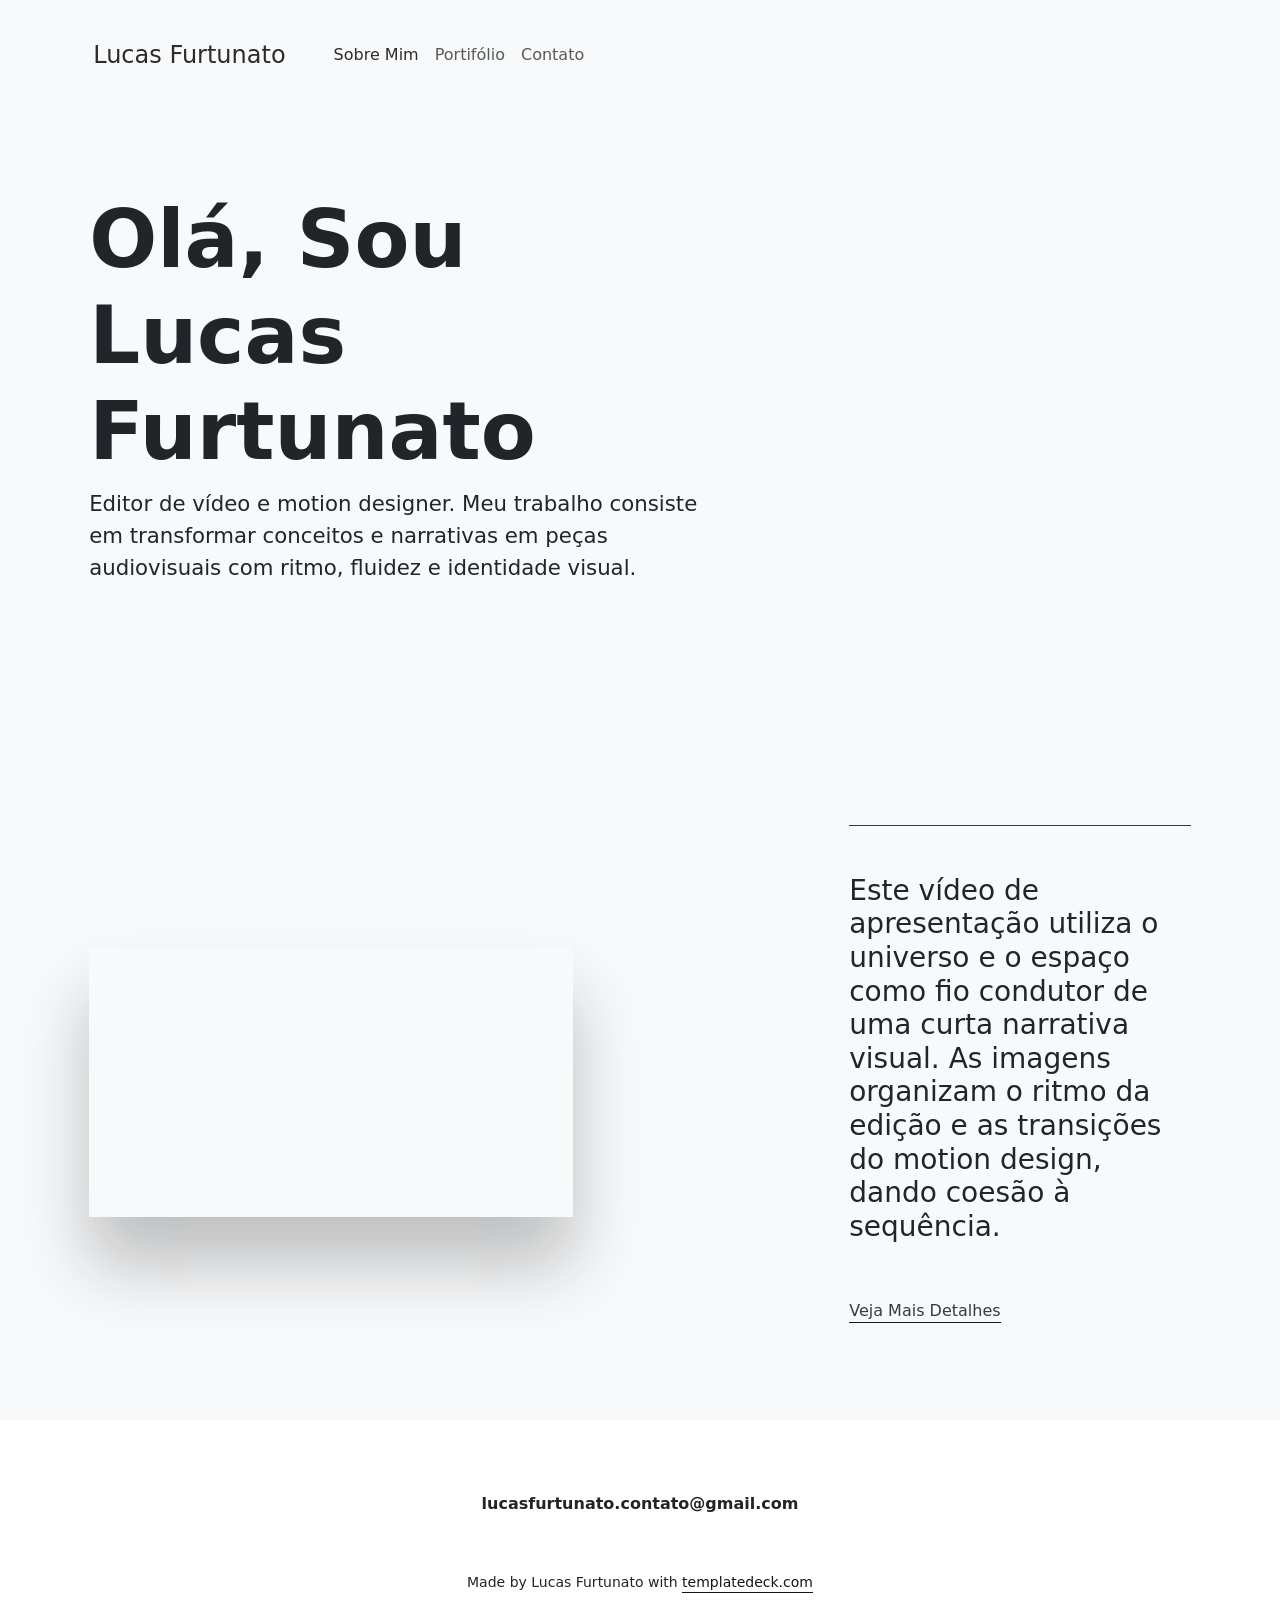
==== index.html @ fbae0d05 "First Commit" ====
<!doctype html>
<html class="h-100" lang="en">

  <head>
    <meta charset="utf-8">
    <meta name="viewport" content="width=device-width,initial-scale=1,shrink-to-fit=no">
    <meta name="description" content="A growing collection of ready to use components for the CSS framework Bootstrap 5">
    <link rel="apple-touch-icon" sizes="180x180" href="img/apple-touch-icon.png">
    <link rel="icon" type="image/png" sizes="32x32" href="img/favicon-32x32.png">
    <link rel="icon" type="image/png" sizes="16x16" href="img/favicon-16x16.png">
    <link rel="icon" type="image/png" sizes="96x96" href=".t/img/favicon.png">
    <meta name="author" content="Holger Koenemann">
    <meta name="generator" content="Eleventy v2.0.0">
    <meta name="HandheldFriendly" content="true">
    <title>Lucas Furtunato Portifolio</title>
    <link rel="stylesheet" href="css/theme.min.css">

    <style>
      /* inter-300 - latin */
      @font-face {
        font-family: 'Inter';
        font-style: normal;
        font-weight: 300;
        font-display: swap;
        src: local(''),
            url('./fonts/inter-v12-latin-300.woff2') format('woff2'), /* Chrome 26+, Opera 23+, Firefox 39+ */
            url('./fonts/inter-v12-latin-300.woff') format('woff'); /* Chrome 6+, Firefox 3.6+, IE 9+, Safari 5.1+ */
      }

      @font-face {
        font-family: 'Inter';
        font-style: normal;
        font-weight: 500;
        font-display: swap;
        src: local(''),
            url('./fonts/inter-v12-latin-500.woff2') format('woff2'), /* Chrome 26+, Opera 23+, Firefox 39+ */
            url('./fonts/inter-v12-latin-500.woff') format('woff'); /* Chrome 6+, Firefox 3.6+, IE 9+, Safari 5.1+ */
      }
      @font-face {
        font-family: 'Inter';
        font-style: normal;
        font-weight: 700;
        font-display: swap;
        src: local(''),
            url('./fonts/inter-v12-latin-700.woff2') format('woff2'), /* Chrome 26+, Opera 23+, Firefox 39+ */
            url('./fonts/inter-v12-latin-700.woff') format('woff'); /* Chrome 6+, Firefox 3.6+, IE 9+, Safari 5.1+ */
      }
    </style>

  </head>

  <body data-bs-spy="scroll" data-bs-target="#navScroll">

    <nav id="navScroll" class="navbar navbar-expand-lg navbar-light fixed-top" tabindex="0">
        <div class="container">
            <a class="navbar-brand pe-4 fs-4" href="/">
                <span class="ms-1 fw-bolder">Lucas Furtunato</span>
            </a>

            <div class="collapse navbar-collapse" id="navbarSupportedContent">
                <ul class="navbar-nav me-auto mb-2 mb-lg-0">
                    <li class="nav-item">
                        <a class="nav-link" href="#sobremim" aria-label="Brings you to the frontpage">Sobre Mim</a>
                    </li>
                    <li class="nav-item">
                        <a class="nav-link" href="#portifolio">Portifólio</a>
                    </li>
                    <li class="nav-item">
                        <a class="nav-link" href="#contato">Contato</a>
                    </li>
                </ul>
            </div>
        </div>
    </nav>

    <main>

      <!-- Sobre Mim -->
      <div class="w-100 overflow-hidden bg-gray-100" id="top">
        <div class="container position-relative">
            <div class="row">
              <div class="col-lg-7 py-vh-6 position-relative" data-aos="fade-right" id="sobremim">
                <h1 class="display-1 fw-bold mt-5">Olá, Sou Lucas Furtunato</h1>
                <p class="lead">Editor de vídeo e motion designer. Meu trabalho consiste em transformar conceitos e narrativas em peças audiovisuais com ritmo, fluidez e identidade visual.</p>
              </div>
            </div>
        </div>
      </div>

      <!-- Portifolio -->
      <div class="py-vh-4 bg-gray-100 w-100 overflow-hidden" id="portifolio">
        <div class="container">
            
          <div class="row d-flex justify-content-between align-items-center">
            <div class="col-lg-6">
              <div class="row gx-5 d-flex">
                <div class="col-md-11">
                    <div class="shadow ratio rounded overflow-hidden align-self-end" data-aos="fade-right" style="--bs-aspect-ratio: 56%;">
                        <video class="shadow rounded w-100" data-aos="fade-right" autoplay muted loop playsinline>
                            <source src="videos/intro_video.mp4" type="video/mp4">
                        </video>
                    </div>
                </div>
              </div>
            </div>
            <div class="col-lg-4">
              <h3 class="py-5 border-top border-dark" data-aos="fade-left">Este vídeo de apresentação utiliza o universo e o espaço como fio condutor de uma curta narrativa visual. As imagens organizam o ritmo da edição e as transições do motion design, dando coesão à sequência.</h3>
              <p><a href="intro_video.html" class="link-fancy link-dark" data-aos="fade-left" data-aos-delay="100">Veja Mais Detalhes</a></p>
            </div>
          </div>
        </div>
      </div>

      <!-- Contato -->
      <div class="mt-5 py-4" id="contato">
          <p class="text-center"><span class="fw-bold">lucasfurtunato.contato@gmail.com</span></p>
      </div>
    </main>

    <div class="container text-center py-3 small">
      Made by Lucas Furtunato with <a href="https://templatedeck.com" class="link-fancy" target="_blank">templatedeck.com</a>
    </div>

    <script src="js/bootstrap/bootstrap.bundle.js"></script>

    <script src="js/aos.js"></script>

    <script>
      AOS.init({
        duration: 800, // values from 0 to 3000, with step 50ms
      });
    </script>

    <script>
      let scrollpos = window.scrollY
      const header = document.querySelector(".navbar")
      const header_height = header.offsetHeight

      const add_class_on_scroll = () => header.classList.add("scrolled", "shadow-sm")
      const remove_class_on_scroll = () => header.classList.remove("scrolled", "shadow-sm")

      window.addEventListener('scroll', function() {
        scrollpos = window.scrollY;

        if (scrollpos >= header_height) { add_class_on_scroll() }
        else { remove_class_on_scroll() }

        console.log(scrollpos)
      })
    </script>

  </body>
</html>
---- css/theme.min.css ----
/*!
   * Bootstrap  v5.2.2 (https://getbootstrap.com/)
   * Copyright 2011-2022 The Bootstrap Authors
   * Copyright 2011-2022 Twitter, Inc.
   * Licensed under MIT (https://github.com/twbs/bootstrap/blob/main/LICENSE)
   */:root{--bs-blue:#1717e5;--bs-indigo:#6610f2;--bs-purple:#6f42c1;--bs-pink:#d63384;--bs-red:#dc3545;--bs-orange:#fd7e14;--bs-yellow:#ffc107;--bs-green:#198754;--bs-teal:#20c997;--bs-cyan:#0dcaf0;--bs-white:#fff;--bs-gray:#6c757d;--bs-gray-dark:#343a40;--bs-gray-100:#f8f9fa;--bs-gray-200:#e9ecef;--bs-gray-300:#dee2e6;--bs-gray-400:#ced4da;--bs-gray-500:#adb5bd;--bs-gray-600:#6c757d;--bs-gray-700:#495057;--bs-gray-800:#343a40;--bs-gray-900:#212529;--bs-primary:#151515;--bs-secondary:#6c757d;--bs-success:#198754;--bs-info:#0dcaf0;--bs-warning:#fd7e14;--bs-danger:#dc3545;--bs-light:#f8f9fa;--bs-dark:#343a40;--bs-primary-rgb:21,21,21;--bs-secondary-rgb:108,117,125;--bs-success-rgb:25,135,84;--bs-info-rgb:13,202,240;--bs-warning-rgb:253,126,20;--bs-danger-rgb:220,53,69;--bs-light-rgb:248,249,250;--bs-dark-rgb:52,58,64;--bs-white-rgb:255,255,255;--bs-black-rgb:21,21,21;--bs-body-color-rgb:33,37,41;--bs-body-bg-rgb:255,255,255;--bs-font-sans-serif:"Inter",system-ui,-apple-system,"Segoe UI",Roboto,"Helvetica Neue",Arial,"Noto Sans",sans-serif,"Apple Color Emoji","Segoe UI Emoji","Segoe UI Symbol","Noto Color Emoji";--bs-font-monospace:SFMono-Regular,Menlo,Monaco,Consolas,"Liberation Mono","Courier New",monospace;--bs-gradient:linear-gradient(180deg, rgba(255, 255, 255, 0.15), rgba(255, 255, 255, 0));--bs-body-font-family:var(--bs-font-sans-serif);--bs-body-font-size:1rem;--bs-body-font-weight:300;--bs-body-line-height:1.5;--bs-body-color:#212529;--bs-body-bg:#fff;--bs-border-width:1px;--bs-border-style:solid;--bs-border-color:#dee2e6;--bs-border-color-translucent:rgba(21, 21, 21, 0.175);--bs-border-radius:0px;--bs-border-radius-sm:0.25rem;--bs-border-radius-lg:0.5rem;--bs-border-radius-xl:1rem;--bs-border-radius-2xl:2rem;--bs-border-radius-pill:50rem;--bs-link-color:#151515;--bs-link-hover-color:#111111;--bs-code-color:#d63384;--bs-highlight-bg:#fff3cd}*,::after,::before{box-sizing:border-box}@media (prefers-reduced-motion:no-preference){:root{scroll-behavior:smooth}}body{margin:0;font-family:var(--bs-body-font-family);font-size:var(--bs-body-font-size);font-weight:var(--bs-body-font-weight);line-height:var(--bs-body-line-height);color:var(--bs-body-color);text-align:var(--bs-body-text-align);background-color:var(--bs-body-bg);-webkit-text-size-adjust:100%;-webkit-tap-highlight-color:rgba(21,21,21,0)}hr{margin:1rem 0;color:inherit;border:0;border-top:1px solid;opacity:.25}.h1,.h2,.h3,.h4,.h5,.h6,h1,h2,h3,h4,h5,h6{margin-top:0;margin-bottom:.5rem;font-weight:500;line-height:1.2}.h1,h1{font-size:calc(1.375rem + 1.5vw)}@media (min-width:1200px){.h1,h1{font-size:2.5rem}}.h2,h2{font-size:calc(1.325rem + .9vw)}@media (min-width:1200px){.h2,h2{font-size:2rem}}.h3,h3{font-size:calc(1.3rem + .6vw)}@media (min-width:1200px){.h3,h3{font-size:1.75rem}}.h4,h4{font-size:calc(1.275rem + .3vw)}@media (min-width:1200px){.h4,h4{font-size:1.5rem}}.h5,h5{font-size:1.25rem}.h6,h6{font-size:1rem}p{margin-top:0;margin-bottom:1rem}abbr[title]{text-decoration:underline dotted;cursor:help;text-decoration-skip-ink:none}address{margin-bottom:1rem;font-style:normal;line-height:inherit}ul{padding-left:2rem}ul{margin-top:0;margin-bottom:1rem}ul ul{margin-bottom:0}blockquote{margin:0 0 1rem}b,strong{font-weight:bolder}.small,small{font-size:.875em}.mark,mark{padding:.1875em;background-color:var(--bs-highlight-bg)}a{color:var(--bs-link-color);text-decoration:underline}a:hover{color:var(--bs-link-hover-color)}a:not([href]):not([class]),a:not([href]):not([class]):hover{color:inherit;text-decoration:none}code{font-family:var(--bs-font-monospace);font-size:1em}code{font-size:.875em;color:var(--bs-code-color);word-wrap:break-word}a>code{color:inherit}figure{margin:0 0 1rem}img,svg{vertical-align:middle}label{display:inline-block}button{border-radius:0}button:focus:not(:focus-visible){outline:0}button,input{margin:0;font-family:inherit;font-size:inherit;line-height:inherit}button{text-transform:none}[type=button],[type=submit],button{-webkit-appearance:button}[type=button]:not(:disabled),[type=submit]:not(:disabled),button:not(:disabled){cursor:pointer}::-moz-focus-inner{padding:0;border-style:none}::-webkit-datetime-edit-day-field,::-webkit-datetime-edit-fields-wrapper,::-webkit-datetime-edit-hour-field,::-webkit-datetime-edit-minute,::-webkit-datetime-edit-month-field,::-webkit-datetime-edit-text,::-webkit-datetime-edit-year-field{padding:0}::-webkit-inner-spin-button{height:auto}::-webkit-search-decoration{-webkit-appearance:none}::-webkit-color-swatch-wrapper{padding:0}::file-selector-button{font:inherit;-webkit-appearance:button}[hidden]{display:none!important}.lead{font-size:calc(1.258rem + .096vw);font-weight:300}@media (min-width:1200px){.lead{font-size:1.33rem}}.display-1{font-size:calc(1.625rem + 4.5vw);font-weight:300;line-height:1.2}@media (min-width:1200px){.display-1{font-size:5rem}}.display-2{font-size:calc(1.575rem + 3.9vw);font-weight:300;line-height:1.2}@media (min-width:1200px){.display-2{font-size:4.5rem}}.display-3{font-size:calc(1.525rem + 3.3vw);font-weight:300;line-height:1.2}@media (min-width:1200px){.display-3{font-size:4rem}}.display-4{font-size:calc(1.475rem + 2.7vw);font-weight:300;line-height:1.2}@media (min-width:1200px){.display-4{font-size:3.5rem}}.display-5{font-size:calc(1.425rem + 2.1vw);font-weight:300;line-height:1.2}@media (min-width:1200px){.display-5{font-size:3rem}}.display-6{font-size:calc(1.375rem + 1.5vw);font-weight:300;line-height:1.2}@media (min-width:1200px){.display-6{font-size:2.5rem}}.list-unstyled{padding-left:0;list-style:none}.blockquote{margin-bottom:1rem;font-size:1.25rem}.blockquote>:last-child{margin-bottom:0}.blockquote-footer{margin-top:-1rem;margin-bottom:1rem;font-size:.875em;color:#6c757d}.blockquote-footer::before{content:"\2014\00A0"}.img-fluid{max-width:100%;height:auto}.figure{display:inline-block}.container,.container-fluid{--bs-gutter-x:3vw;--bs-gutter-y:0;width:100%;padding-right:calc(var(--bs-gutter-x) * .5);padding-left:calc(var(--bs-gutter-x) * .5);margin-right:auto;margin-left:auto}@media (min-width:576px){.container{max-width:540px}}@media (min-width:768px){.container{max-width:720px}}@media (min-width:992px){.container{max-width:960px}}@media (min-width:1200px){.container{max-width:1140px}}@media (min-width:1680px){.container{max-width:1600px}}.row{--bs-gutter-x:3vw;--bs-gutter-y:0;display:flex;flex-wrap:wrap;margin-top:calc(-1 * var(--bs-gutter-y));margin-right:calc(-.5 * var(--bs-gutter-x));margin-left:calc(-.5 * var(--bs-gutter-x))}.row>*{flex-shrink:0;width:100%;max-width:100%;padding-right:calc(var(--bs-gutter-x) * .5);padding-left:calc(var(--bs-gutter-x) * .5);margin-top:var(--bs-gutter-y)}.col{flex:1 0 0%}.row-cols-1>*{flex:0 0 auto;width:100%}.col-auto{flex:0 0 auto;width:auto}.col-4{flex:0 0 auto;width:33.33333%}.col-5{flex:0 0 auto;width:41.66667%}.col-6{flex:0 0 auto;width:50%}.col-7{flex:0 0 auto;width:58.33333%}.col-10{flex:0 0 auto;width:83.33333%}.col-12{flex:0 0 auto;width:100%}.g-0,.gx-0{--bs-gutter-x:0}.g-0{--bs-gutter-y:0}.gx-3{--bs-gutter-x:1rem}.gx-4{--bs-gutter-x:1.5rem}.g-5,.gx-5{--bs-gutter-x:3rem}.g-5{--bs-gutter-y:3rem}@media (min-width:768px){.col-md{flex:1 0 0%}.row-cols-md-2>*{flex:0 0 auto;width:50%}.col-md-auto{flex:0 0 auto;width:auto}.col-md-2{flex:0 0 auto;width:16.66667%}.col-md-3{flex:0 0 auto;width:25%}.col-md-4{flex:0 0 auto;width:33.33333%}.col-md-5{flex:0 0 auto;width:41.66667%}.col-md-6{flex:0 0 auto;width:50%}.col-md-7{flex:0 0 auto;width:58.33333%}.col-md-9{flex:0 0 auto;width:75%}.col-md-11{flex:0 0 auto;width:91.66667%}.offset-md-1{margin-left:8.33333%}}@media (min-width:992px){.col-lg-3{flex:0 0 auto;width:25%}.col-lg-4{flex:0 0 auto;width:33.33333%}.col-lg-5{flex:0 0 auto;width:41.66667%}.col-lg-6{flex:0 0 auto;width:50%}.col-lg-7{flex:0 0 auto;width:58.33333%}.col-lg-8{flex:0 0 auto;width:66.66667%}.col-lg-10{flex:0 0 auto;width:83.33333%}.col-lg-11{flex:0 0 auto;width:91.66667%}.col-lg-12{flex:0 0 auto;width:100%}.offset-lg-1{margin-left:8.33333%}}@media (min-width:1200px){.col-xl-3{flex:0 0 auto;width:25%}.col-xl-4{flex:0 0 auto;width:33.33333%}.col-xl-6{flex:0 0 auto;width:50%}.col-xl-8{flex:0 0 auto;width:66.66667%}.col-xl-10{flex:0 0 auto;width:83.33333%}.offset-xl-2{margin-left:16.66667%}}.form-label{margin-bottom:.5rem}.form-text{margin-top:.25rem;font-size:.875em;color:#6c757d}.form-control{display:block;width:100%;padding:.375rem .75rem;font-size:1rem;font-weight:300;line-height:1.5;color:#212529;background-color:#fff;background-clip:padding-box;border:1px solid #ced4da;appearance:none;border-radius:0;transition:border-color .15s ease-in-out,box-shadow .15s ease-in-out}@media (prefers-reduced-motion:reduce){.form-control{transition:none}}.form-control:focus{color:#212529;background-color:#fff;border-color:#8a8a8a;outline:0;box-shadow:0 0 0 .25rem rgba(21,21,21,.25)}.form-control::-webkit-date-and-time-value{height:1.5em}.form-control::placeholder{color:#6c757d;opacity:1}.form-control:disabled{background-color:#e9ecef;opacity:1}.form-control::file-selector-button{padding:.375rem .75rem;margin:-.375rem -.75rem;margin-inline-end:.75rem;color:#212529;background-color:#e9ecef;pointer-events:none;border-color:inherit;border-style:solid;border-width:0;border-inline-end-width:1px;border-radius:0;transition:color .15s ease-in-out,background-color .15s ease-in-out,border-color .15s ease-in-out,box-shadow .15s ease-in-out}@media (prefers-reduced-motion:reduce){.form-control::file-selector-button{transition:none}}.form-control:hover:not(:disabled):not([readonly])::file-selector-button{background-color:#dde0e3}.form-control-lg{min-height:calc(1.5em + 1rem + 2px);padding:.5rem 1rem;font-size:1.25rem;border-radius:.5rem}.form-control-lg::file-selector-button{padding:.5rem 1rem;margin:-.5rem -1rem;margin-inline-end:1rem}.form-check{display:block;min-height:1.5rem;padding-left:1.5em;margin-bottom:.125rem}.form-check .form-check-input{float:left;margin-left:-1.5em}.form-check-input{width:1em;height:1em;margin-top:.25em;vertical-align:top;background-color:#fff;background-repeat:no-repeat;background-position:center;background-size:contain;border:1px solid rgba(21,21,21,.25);appearance:none;print-color-adjust:exact}.form-check-input[type=checkbox]{border-radius:.25em}.form-check-input:active{filter:brightness(90%)}.form-check-input:focus{border-color:#8a8a8a;outline:0;box-shadow:0 0 0 .25rem rgba(21,21,21,.25)}.form-check-input:checked{background-color:#151515;border-color:#151515}.form-check-input:checked[type=checkbox]{background-image:url("data:image/svg+xml,%3csvg xmlns='http://www.w3.org/2000/svg' viewBox='0 0 20 20'%3e%3cpath fill='none' stroke='%23fff' stroke-linecap='round' stroke-linejoin='round' stroke-width='3' d='m6 10 3 3 6-6'/%3e%3c/svg%3e")}.form-check-input[type=checkbox]:indeterminate{background-color:#151515;border-color:#151515;background-image:url("data:image/svg+xml,%3csvg xmlns='http://www.w3.org/2000/svg' viewBox='0 0 20 20'%3e%3cpath fill='none' stroke='%23fff' stroke-linecap='round' stroke-linejoin='round' stroke-width='3' d='M6 10h8'/%3e%3c/svg%3e")}.form-check-input:disabled{pointer-events:none;filter:none;opacity:.5}.form-check-input:disabled~.form-check-label{cursor:default;opacity:.5}.form-floating{position:relative}.form-floating>.form-control{height:calc(3.5rem + 2px);line-height:1.25}.form-floating>label{position:absolute;top:0;left:0;width:100%;height:100%;padding:1rem .75rem;overflow:hidden;text-align:start;text-overflow:ellipsis;white-space:nowrap;pointer-events:none;border:1px solid transparent;transform-origin:0 0;transition:opacity .1s ease-in-out,transform .1s ease-in-out}@media (prefers-reduced-motion:reduce){.form-floating>label{transition:none}}.form-floating>.form-control{padding:1rem .75rem}.form-floating>.form-control::placeholder{color:transparent}.form-floating>.form-control:focus,.form-floating>.form-control:not(:placeholder-shown){padding-top:1.625rem;padding-bottom:.625rem}.form-floating>.form-control:-webkit-autofill{padding-top:1.625rem;padding-bottom:.625rem}.form-floating>.form-control:focus~label,.form-floating>.form-control:not(:placeholder-shown)~label{opacity:.65;transform:scale(.85) translateY(-.5rem) translateX(.15rem)}.form-floating>.form-control:-webkit-autofill~label{opacity:.65;transform:scale(.85) translateY(-.5rem) translateX(.15rem)}.btn{--bs-btn-padding-x:0.75rem;--bs-btn-padding-y:0.375rem;--bs-btn-font-size:1rem;--bs-btn-font-weight:300;--bs-btn-line-height:1.5;--bs-btn-color:#212529;--bs-btn-bg:transparent;--bs-btn-border-width:1px;--bs-btn-border-color:transparent;--bs-btn-border-radius:0px;--bs-btn-hover-border-color:transparent;--bs-btn-box-shadow:inset 0 1px 0 rgba(255, 255, 255, 0.15),0 1px 1px rgba(21, 21, 21, 0.075);--bs-btn-disabled-opacity:0.65;--bs-btn-focus-box-shadow:0 0 0 0.25rem rgba(var(--bs-btn-focus-shadow-rgb), .5);display:inline-block;padding:var(--bs-btn-padding-y) var(--bs-btn-padding-x);font-family:var(--bs-btn-font-family);font-size:var(--bs-btn-font-size);font-weight:var(--bs-btn-font-weight);line-height:var(--bs-btn-line-height);color:var(--bs-btn-color);text-align:center;text-decoration:none;vertical-align:middle;cursor:pointer;user-select:none;border:var(--bs-btn-border-width) solid var(--bs-btn-border-color);border-radius:var(--bs-btn-border-radius);background-color:var(--bs-btn-bg);transition:color .15s ease-in-out,background-color .15s ease-in-out,border-color .15s ease-in-out,box-shadow .15s ease-in-out}@media (prefers-reduced-motion:reduce){.btn{transition:none}}.btn:hover{color:var(--bs-btn-hover-color);background-color:var(--bs-btn-hover-bg);border-color:var(--bs-btn-hover-border-color)}.btn:focus-visible{color:var(--bs-btn-hover-color);background-color:var(--bs-btn-hover-bg);border-color:var(--bs-btn-hover-border-color);outline:0;box-shadow:var(--bs-btn-focus-box-shadow)}.btn.active,.btn.show,.btn:first-child:active,:not(.btn-check)+.btn:active{color:var(--bs-btn-active-color);background-color:var(--bs-btn-active-bg);border-color:var(--bs-btn-active-border-color)}.btn.active:focus-visible,.btn.show:focus-visible,.btn:first-child:active:focus-visible,:not(.btn-check)+.btn:active:focus-visible{box-shadow:var(--bs-btn-focus-box-shadow)}.btn:disabled{color:var(--bs-btn-disabled-color);pointer-events:none;background-color:var(--bs-btn-disabled-bg);border-color:var(--bs-btn-disabled-border-color);opacity:var(--bs-btn-disabled-opacity)}.btn-primary{--bs-btn-color:#fff;--bs-btn-bg:#151515;--bs-btn-border-color:#151515;--bs-btn-hover-color:#fff;--bs-btn-hover-bg:#121212;--bs-btn-hover-border-color:#111111;--bs-btn-focus-shadow-rgb:56,56,56;--bs-btn-active-color:#fff;--bs-btn-active-bg:#111111;--bs-btn-active-border-color:#101010;--bs-btn-active-shadow:inset 0 3px 5px rgba(21, 21, 21, 0.125);--bs-btn-disabled-color:#fff;--bs-btn-disabled-bg:#151515;--bs-btn-disabled-border-color:#151515}.btn-warning{--bs-btn-color:#151515;--bs-btn-bg:#fd7e14;--bs-btn-border-color:#fd7e14;--bs-btn-hover-color:#151515;--bs-btn-hover-bg:#fd9137;--bs-btn-hover-border-color:#fd8b2c;--bs-btn-focus-shadow-rgb:218,110,20;--bs-btn-active-color:#151515;--bs-btn-active-bg:#fd9843;--bs-btn-active-border-color:#fd8b2c;--bs-btn-active-shadow:inset 0 3px 5px rgba(21, 21, 21, 0.125);--bs-btn-disabled-color:#151515;--bs-btn-disabled-bg:#fd7e14;--bs-btn-disabled-border-color:#fd7e14}.btn-light{--bs-btn-color:#151515;--bs-btn-bg:#f8f9fa;--bs-btn-border-color:#f8f9fa;--bs-btn-hover-color:#151515;--bs-btn-hover-bg:#d3d4d5;--bs-btn-hover-border-color:#c6c7c8;--bs-btn-focus-shadow-rgb:214,215,216;--bs-btn-active-color:#151515;--bs-btn-active-bg:#c6c7c8;--bs-btn-active-border-color:#babbbc;--bs-btn-active-shadow:inset 0 3px 5px rgba(21, 21, 21, 0.125);--bs-btn-disabled-color:#151515;--bs-btn-disabled-bg:#f8f9fa;--bs-btn-disabled-border-color:#f8f9fa}.btn-dark{--bs-btn-color:#fff;--bs-btn-bg:#343a40;--bs-btn-border-color:#343a40;--bs-btn-hover-color:#fff;--bs-btn-hover-bg:#52585d;--bs-btn-hover-border-color:#484e53;--bs-btn-focus-shadow-rgb:82,88,93;--bs-btn-active-color:#fff;--bs-btn-active-bg:#5d6166;--bs-btn-active-border-color:#484e53;--bs-btn-active-shadow:inset 0 3px 5px rgba(21, 21, 21, 0.125);--bs-btn-disabled-color:#fff;--bs-btn-disabled-bg:#343a40;--bs-btn-disabled-border-color:#343a40}.btn-outline-primary{--bs-btn-color:#151515;--bs-btn-border-color:#151515;--bs-btn-hover-color:#fff;--bs-btn-hover-bg:#151515;--bs-btn-hover-border-color:#151515;--bs-btn-focus-shadow-rgb:21,21,21;--bs-btn-active-color:#fff;--bs-btn-active-bg:#151515;--bs-btn-active-border-color:#151515;--bs-btn-active-shadow:inset 0 3px 5px rgba(21, 21, 21, 0.125);--bs-btn-disabled-color:#151515;--bs-btn-disabled-bg:transparent;--bs-btn-disabled-border-color:#151515;--bs-gradient:none}.btn-lg{--bs-btn-padding-y:0.5rem;--bs-btn-padding-x:1rem;--bs-btn-font-size:1.25rem;--bs-btn-border-radius:0.5rem}.fade{transition:opacity .15s linear}@media (prefers-reduced-motion:reduce){.fade{transition:none}}.fade:not(.show){opacity:0}.collapse:not(.show){display:none}.collapsing{height:0;overflow:hidden;transition:height .35s ease}@media (prefers-reduced-motion:reduce){.collapsing{transition:none}}.nav{--bs-nav-link-padding-x:1rem;--bs-nav-link-padding-y:0.5rem;--bs-nav-link-color:var(--bs-link-color);--bs-nav-link-hover-color:var(--bs-link-hover-color);--bs-nav-link-disabled-color:#6c757d;display:flex;flex-wrap:wrap;padding-left:0;margin-bottom:0;list-style:none}.nav-link{display:block;padding:var(--bs-nav-link-padding-y) var(--bs-nav-link-padding-x);font-size:var(--bs-nav-link-font-size);font-weight:var(--bs-nav-link-font-weight);color:var(--bs-nav-link-color);text-decoration:none;transition:color .15s ease-in-out,background-color .15s ease-in-out,border-color .15s ease-in-out}@media (prefers-reduced-motion:reduce){.nav-link{transition:none}}.nav-link:focus,.nav-link:hover{color:var(--bs-nav-link-hover-color)}.navbar{--bs-navbar-padding-x:0;--bs-navbar-padding-y:0.5rem;--bs-navbar-color:rgba(21, 21, 21, 0.7);--bs-navbar-hover-color:rgba(21, 21, 21, 0.8);--bs-navbar-disabled-color:rgba(21, 21, 21, 0.3);--bs-navbar-active-color:rgba(21, 21, 21, 0.9);--bs-navbar-brand-padding-y:0.3125rem;--bs-navbar-brand-margin-end:1rem;--bs-navbar-brand-font-size:1.25rem;--bs-navbar-brand-color:rgba(21, 21, 21, 0.9);--bs-navbar-brand-hover-color:rgba(21, 21, 21, 0.9);--bs-navbar-nav-link-padding-x:0.5rem;--bs-navbar-toggler-padding-y:0.25rem;--bs-navbar-toggler-padding-x:0.75rem;--bs-navbar-toggler-font-size:1.25rem;--bs-navbar-toggler-icon-bg:url("data:image/svg+xml,%3csvg xmlns='http://www.w3.org/2000/svg' viewBox='0 0 30 30'%3e%3cpath stroke='rgba%2821, 21, 21, 0.7%29' stroke-linecap='round' stroke-miterlimit='10' stroke-width='2' d='M4 7h22M4 15h22M4 23h22'/%3e%3c/svg%3e");--bs-navbar-toggler-border-color:rgba(21, 21, 21, 0.1);--bs-navbar-toggler-border-radius:0px;--bs-navbar-toggler-focus-width:0.25rem;--bs-navbar-toggler-transition:box-shadow 0.15s ease-in-out;position:relative;display:flex;flex-wrap:wrap;align-items:center;justify-content:space-between;padding:var(--bs-navbar-padding-y) var(--bs-navbar-padding-x)}.navbar>.container,.navbar>.container-fluid{display:flex;flex-wrap:inherit;align-items:center;justify-content:space-between}.navbar-brand{padding-top:var(--bs-navbar-brand-padding-y);padding-bottom:var(--bs-navbar-brand-padding-y);margin-right:var(--bs-navbar-brand-margin-end);font-size:var(--bs-navbar-brand-font-size);color:var(--bs-navbar-brand-color);text-decoration:none;white-space:nowrap}.navbar-brand:focus,.navbar-brand:hover{color:var(--bs-navbar-brand-hover-color)}.navbar-nav{--bs-nav-link-padding-x:0;--bs-nav-link-padding-y:0.5rem;--bs-nav-link-color:var(--bs-navbar-color);--bs-nav-link-hover-color:var(--bs-navbar-hover-color);--bs-nav-link-disabled-color:var(--bs-navbar-disabled-color);display:flex;flex-direction:column;padding-left:0;margin-bottom:0;list-style:none}.navbar-nav .nav-link.active,.navbar-nav .show>.nav-link{color:var(--bs-navbar-active-color)}.navbar-collapse{flex-basis:100%;flex-grow:1;align-items:center}.navbar-toggler{padding:var(--bs-navbar-toggler-padding-y) var(--bs-navbar-toggler-padding-x);font-size:var(--bs-navbar-toggler-font-size);line-height:1;color:var(--bs-navbar-color);background-color:transparent;border:var(--bs-border-width) solid var(--bs-navbar-toggler-border-color);border-radius:var(--bs-navbar-toggler-border-radius);transition:var(--bs-navbar-toggler-transition)}@media (prefers-reduced-motion:reduce){.navbar-toggler{transition:none}}.navbar-toggler:hover{text-decoration:none}.navbar-toggler:focus{text-decoration:none;outline:0;box-shadow:0 0 0 var(--bs-navbar-toggler-focus-width)}.navbar-toggler-icon{display:inline-block;width:1.5em;height:1.5em;vertical-align:middle;background-image:var(--bs-navbar-toggler-icon-bg);background-repeat:no-repeat;background-position:center;background-size:100%}@media (min-width:992px){.navbar-expand-lg{flex-wrap:nowrap;justify-content:flex-start}.navbar-expand-lg .navbar-nav{flex-direction:row}.navbar-expand-lg .navbar-nav .nav-link{padding-right:var(--bs-navbar-nav-link-padding-x);padding-left:var(--bs-navbar-nav-link-padding-x)}.navbar-expand-lg .navbar-collapse{display:flex!important;flex-basis:auto}.navbar-expand-lg .navbar-toggler{display:none}}.card{--bs-card-spacer-y:1rem;--bs-card-spacer-x:1rem;--bs-card-title-spacer-y:0.5rem;--bs-card-border-width:1px;--bs-card-border-color:var(--bs-border-color-translucent);--bs-card-border-radius:0px;--bs-card-inner-border-radius:-1px;--bs-card-cap-padding-y:0.5rem;--bs-card-cap-padding-x:1rem;--bs-card-cap-bg:rgba(21, 21, 21, 0.03);--bs-card-bg:#fff;--bs-card-img-overlay-padding:1rem;--bs-card-group-margin:1.5vw;position:relative;display:flex;flex-direction:column;min-width:0;height:var(--bs-card-height);word-wrap:break-word;background-color:var(--bs-card-bg);background-clip:border-box;border:var(--bs-card-border-width) solid var(--bs-card-border-color);border-radius:var(--bs-card-border-radius)}.card>hr{margin-right:0;margin-left:0}.card-body{flex:1 1 auto;padding:var(--bs-card-spacer-y) var(--bs-card-spacer-x);color:var(--bs-card-color)}.card-title{margin-bottom:var(--bs-card-title-spacer-y)}.card-text:last-child{margin-bottom:0}.badge{--bs-badge-padding-x:0.65em;--bs-badge-padding-y:0.35em;--bs-badge-font-size:0.75em;--bs-badge-font-weight:700;--bs-badge-color:#fff;--bs-badge-border-radius:0px;display:inline-block;padding:var(--bs-badge-padding-y) var(--bs-badge-padding-x);font-size:var(--bs-badge-font-size);font-weight:var(--bs-badge-font-weight);line-height:1;color:var(--bs-badge-color);text-align:center;white-space:nowrap;vertical-align:baseline;border-radius:var(--bs-badge-border-radius)}.badge:empty{display:none}.btn .badge{position:relative;top:-1px}@keyframes progress-bar-stripes{0%{background-position-x:1rem}}.modal-backdrop{--bs-backdrop-zindex:1050;--bs-backdrop-bg:#151515;--bs-backdrop-opacity:0.5;position:fixed;top:0;left:0;z-index:var(--bs-backdrop-zindex);width:100vw;height:100vh;background-color:var(--bs-backdrop-bg)}.modal-backdrop.fade{opacity:0}.modal-backdrop.show{opacity:var(--bs-backdrop-opacity)}@keyframes spinner-border{to{transform:rotate(360deg)}}@keyframes spinner-grow{0%{transform:scale(0)}50%{opacity:1;transform:none}}.offcanvas-backdrop{position:fixed;top:0;left:0;z-index:1040;width:100vw;height:100vh;background-color:#151515}.offcanvas-backdrop.fade{opacity:0}.offcanvas-backdrop.show{opacity:.5}.placeholder{display:inline-block;min-height:1em;vertical-align:middle;cursor:wait;background-color:currentcolor;opacity:.5}.placeholder.btn::before{display:inline-block;content:""}@keyframes placeholder-glow{50%{opacity:.2}}@keyframes placeholder-wave{100%{mask-position:-200% 0}}.text-bg-light{color:#151515!important;background-color:RGBA(248,249,250,var(--bs-bg-opacity,1))!important}.link-primary{color:#151515!important}.link-primary:focus,.link-primary:hover{color:#111!important}.link-secondary{color:#6c757d!important}.link-secondary:focus,.link-secondary:hover{color:#565e64!important}.link-dark{color:#343a40!important}.link-dark:focus,.link-dark:hover{color:#2a2e33!important}.ratio{position:relative;width:100%}.ratio::before{display:block;padding-top:var(--bs-aspect-ratio);content:""}.ratio>*{position:absolute;top:0;left:0;width:100%;height:100%}.ratio-1x1{--bs-aspect-ratio:100%}.ratio-4x3{--bs-aspect-ratio:calc(3 / 4 * 100%)}.ratio-16x9{--bs-aspect-ratio:calc(9 / 16 * 100%)}.fixed-top{position:fixed;top:0;right:0;left:0;z-index:1030}.float-start{float:left!important}.float-end{float:right!important}.opacity-50{opacity:.5!important}.opacity-75{opacity:.75!important}.overflow-hidden{overflow:hidden!important}.overflow-scroll{overflow:scroll!important}.d-inline{display:inline!important}.d-block{display:block!important}.d-grid{display:grid!important}.d-flex{display:flex!important}.shadow{box-shadow:0 3rem 4rem rgba(21,21,21,.25)!important}.shadow-sm{box-shadow:0 1rem 1.5rem rgba(21,21,21,.25)!important}.position-relative{position:relative!important}.position-absolute{position:absolute!important}.top-0{top:0!important}.bottom-0{bottom:0!important}.start-0{left:0!important}.end-0{right:0!important}.translate-middle{transform:translate(-50%,-50%)!important}.border{border:var(--bs-border-width) var(--bs-border-style) var(--bs-border-color)!important}.border-0{border:0!important}.border-top{border-top:var(--bs-border-width) var(--bs-border-style) var(--bs-border-color)!important}.border-end{border-right:var(--bs-border-width) var(--bs-border-style) var(--bs-border-color)!important}.border-bottom{border-bottom:var(--bs-border-width) var(--bs-border-style) var(--bs-border-color)!important}.border-start{border-left:var(--bs-border-width) var(--bs-border-style) var(--bs-border-color)!important}.border-secondary{--bs-border-opacity:1;border-color:rgba(var(--bs-secondary-rgb),var(--bs-border-opacity))!important}.border-light{--bs-border-opacity:1;border-color:rgba(var(--bs-light-rgb),var(--bs-border-opacity))!important}.border-dark{--bs-border-opacity:1;border-color:rgba(var(--bs-dark-rgb),var(--bs-border-opacity))!important}.border-white{--bs-border-opacity:1;border-color:rgba(var(--bs-white-rgb),var(--bs-border-opacity))!important}.w-50{width:50%!important}.w-100{width:100%!important}.vw-100{width:100vw!important}.h-50{height:50%!important}.h-100{height:100%!important}.flex-fill{flex:1 1 auto!important}.flex-column{flex-direction:column!important}.justify-content-end{justify-content:flex-end!important}.justify-content-center{justify-content:center!important}.justify-content-between{justify-content:space-between!important}.align-items-start{align-items:flex-start!important}.align-items-center{align-items:center!important}.align-items-stretch{align-items:stretch!important}.align-self-end{align-self:flex-end!important}.m-0{margin:0!important}.mx-1{margin-right:.25rem!important;margin-left:.25rem!important}.my-1{margin-top:.25rem!important;margin-bottom:.25rem!important}.my-2{margin-top:.5rem!important;margin-bottom:.5rem!important}.my-3{margin-top:1rem!important;margin-bottom:1rem!important}.my-4{margin-top:1.5rem!important;margin-bottom:1.5rem!important}.my-5{margin-top:3rem!important;margin-bottom:3rem!important}.mt-0{margin-top:0!important}.mt-1{margin-top:.25rem!important}.mt-2{margin-top:.5rem!important}.mt-3{margin-top:1rem!important}.mt-4{margin-top:1.5rem!important}.mt-5{margin-top:3rem!important}.me-1{margin-right:.25rem!important}.me-2{margin-right:.5rem!important}.me-3{margin-right:1rem!important}.me-5{margin-right:3rem!important}.me-auto{margin-right:auto!important}.mb-0{margin-bottom:0!important}.mb-2{margin-bottom:.5rem!important}.mb-3{margin-bottom:1rem!important}.mb-4{margin-bottom:1.5rem!important}.mb-5{margin-bottom:3rem!important}.mb-auto{margin-bottom:auto!important}.ms-1{margin-left:.25rem!important}.ms-3{margin-left:1rem!important}.ms-4{margin-left:1.5rem!important}.mb-n4{margin-bottom:-1.5rem!important}.ms-n5{margin-left:-3rem!important}.p-0{padding:0!important}.p-1{padding:.25rem!important}.p-2{padding:.5rem!important}.p-3{padding:1rem!important}.p-4{padding:1.5rem!important}.p-5{padding:3rem!important}.px-0{padding-right:0!important;padding-left:0!important}.px-1{padding-right:.25rem!important;padding-left:.25rem!important}.px-3{padding-right:1rem!important;padding-left:1rem!important}.px-4{padding-right:1.5rem!important;padding-left:1.5rem!important}.px-5{padding-right:3rem!important;padding-left:3rem!important}.py-2{padding-top:.5rem!important;padding-bottom:.5rem!important}.py-3{padding-top:1rem!important;padding-bottom:1rem!important}.py-4{padding-top:1.5rem!important;padding-bottom:1.5rem!important}.py-5{padding-top:3rem!important;padding-bottom:3rem!important}.pt-0{padding-top:0!important}.pt-2{padding-top:.5rem!important}.pt-3{padding-top:1rem!important}.pt-4{padding-top:1.5rem!important}.pt-5{padding-top:3rem!important}.pe-1{padding-right:.25rem!important}.pe-3{padding-right:1rem!important}.pe-4{padding-right:1.5rem!important}.pb-0{padding-bottom:0!important}.pb-1{padding-bottom:.25rem!important}.pb-3{padding-bottom:1rem!important}.pb-4{padding-bottom:1.5rem!important}.pb-5{padding-bottom:3rem!important}.ps-0{padding-left:0!important}.ps-2{padding-left:.5rem!important}.ps-3{padding-left:1rem!important}.fs-1{font-size:calc(1.375rem + 1.5vw)!important}.fs-2{font-size:calc(1.325rem + .9vw)!important}.fs-3{font-size:calc(1.3rem + .6vw)!important}.fs-4{font-size:calc(1.275rem + .3vw)!important}.fs-5{font-size:1.25rem!important}.fs-6{font-size:1rem!important}.fst-italic{font-style:italic!important}.fw-light{font-weight:300!important}.fw-lighter{font-weight:lighter!important}.fw-bold{font-weight:700!important}.fw-bolder{font-weight:bolder!important}.lh-1{line-height:1!important}.text-start{text-align:left!important}.text-end{text-align:right!important}.text-center{text-align:center!important}.text-decoration-none{text-decoration:none!important}.text-primary{--bs-text-opacity:1;color:rgba(var(--bs-primary-rgb),var(--bs-text-opacity))!important}.text-secondary{--bs-text-opacity:1;color:rgba(var(--bs-secondary-rgb),var(--bs-text-opacity))!important}.text-success{--bs-text-opacity:1;color:rgba(var(--bs-success-rgb),var(--bs-text-opacity))!important}.text-warning{--bs-text-opacity:1;color:rgba(var(--bs-warning-rgb),var(--bs-text-opacity))!important}.text-danger{--bs-text-opacity:1;color:rgba(var(--bs-danger-rgb),var(--bs-text-opacity))!important}.text-light{--bs-text-opacity:1;color:rgba(var(--bs-light-rgb),var(--bs-text-opacity))!important}.text-dark{--bs-text-opacity:1;color:rgba(var(--bs-dark-rgb),var(--bs-text-opacity))!important}.text-white{--bs-text-opacity:1;color:rgba(var(--bs-white-rgb),var(--bs-text-opacity))!important}.text-muted{--bs-text-opacity:1;color:#6c757d!important}.text-black-50{--bs-text-opacity:1;color:rgba(21,21,21,.5)!important}.bg-primary{--bs-bg-opacity:1;background-color:rgba(var(--bs-primary-rgb),var(--bs-bg-opacity))!important}.bg-success{--bs-bg-opacity:1;background-color:rgba(var(--bs-success-rgb),var(--bs-bg-opacity))!important}.bg-info{--bs-bg-opacity:1;background-color:rgba(var(--bs-info-rgb),var(--bs-bg-opacity))!important}.bg-light{--bs-bg-opacity:1;background-color:rgba(var(--bs-light-rgb),var(--bs-bg-opacity))!important}.bg-dark{--bs-bg-opacity:1;background-color:rgba(var(--bs-dark-rgb),var(--bs-bg-opacity))!important}.bg-black{--bs-bg-opacity:1;background-color:rgba(var(--bs-black-rgb),var(--bs-bg-opacity))!important}.bg-white{--bs-bg-opacity:1;background-color:rgba(var(--bs-white-rgb),var(--bs-bg-opacity))!important}.rounded{border-radius:var(--bs-border-radius)!important}.rounded-0{border-radius:0!important}.rounded-4{border-radius:var(--bs-border-radius-xl)!important}.rounded-circle{border-radius:50%!important}.rounded-pill{border-radius:var(--bs-border-radius-pill)!important}.rounded-top{border-top-left-radius:var(--bs-border-radius)!important;border-top-right-radius:var(--bs-border-radius)!important}.rounded-bottom{border-bottom-right-radius:var(--bs-border-radius)!important;border-bottom-left-radius:var(--bs-border-radius)!important}.rounded-start{border-bottom-left-radius:var(--bs-border-radius)!important;border-top-left-radius:var(--bs-border-radius)!important}@media (min-width:576px){.px-sm-2{padding-right:.5rem!important;padding-left:.5rem!important}}@media (min-width:768px){.mt-md-0{margin-top:0!important}.pe-md-0{padding-right:0!important}}@media (min-width:992px){.mt-lg-0{margin-top:0!important}.mb-lg-0{margin-bottom:0!important}.px-lg-4{padding-right:1.5rem!important;padding-left:1.5rem!important}}@media (min-width:1200px){.fs-1{font-size:2.5rem!important}.fs-2{font-size:2rem!important}.fs-3{font-size:1.75rem!important}.fs-4{font-size:1.5rem!important}}html{scroll-behavior:smooth}.btn,.nav-link.collapsed,.navbar,.navbar-collapse.collapse.show,.navbar-collapse.collapsing,.scrolled,.shadow,a,img{transition:all .5s ease-in-out 0s}.display-huge{font-size:calc(5rem + 3vw)}.bg-cover{background-size:cover;background-position:center center}.navbar{padding-top:32px;padding-bottom:32px}.navbar.scrolled{padding-top:12px;padding-bottom:12px;background-color:rgba(255,255,255,.9)}.link-fancy{color:#151515;text-decoration:none;display:inline-block;position:relative}.link-fancy:hover{color:#6c757d}.link-fancy:before{content:'';display:block;height:1px;width:100%;transform-origin:left;position:absolute;left:0;bottom:0;background-image:linear-gradient(90deg,#151515 0,#151515 25%,transparent 0,transparent 50%,#151515 0,#151515 75%,transparent 0,transparent);background-repeat:no-repeat;background-position:0;background-size:400% 1px;transition:background-position .8s ease-in-out}.link-fancy:hover:before{background-position:100%}.navbar-collapse.collapse.show,.navbar-collapse.collapsing{background-color:#fff;padding:10px}.blockquote-xl{font-size:calc(1rem + 1vw);font-style:italic;font-weight:bolder}.display-huge{font-size:calc(2rem + 3vw)}.btn-xl{--bs-btn-padding-y:calc(1rem + .3vh);--bs-btn-padding-x:calc(1rem + 1.4vw);--bs-btn-font-size:1.2rem;--bs-btn-border-radius:0px;font-size:1rem}@media (min-width:1200px){.scrollx{transform:translateX(calc(max(1140px,100vw)/ 2 - 570px))}}@media (min-width:1680px){.scrollx{transform:translateX(calc(max(1320px,100vw)/ 2 - 660px))}}.bg-cover{background-size:cover}.bp-center{background-position:center center}.bg-gray-100{background-color:#f8f9fa}.bg-gray-900{background-color:#212529}.bg-black{background-color:#151515}.py-vh-1{padding-top:1.5vh;padding-bottom:1.5vh}.py-vh-2{padding-top:3vh;padding-bottom:3vh}.py-vh-3{padding-top:6vh;padding-bottom:6vh}.py-vh-4{padding-top:9vh;padding-bottom:9vh}.py-vh-5{padding-top:12vh;padding-bottom:12vh}.py-vh-6{padding-top:16vh;padding-bottom:16vh}.px-vw-5{padding-left:8vw;padding-right:8vw}[data-aos][data-aos][data-aos-duration="50"],body[data-aos-duration="50"] [data-aos]{transition-duration:50ms}[data-aos][data-aos][data-aos-delay="50"],body[data-aos-delay="50"] [data-aos]{transition-delay:0s}[data-aos][data-aos][data-aos-delay="50"].aos-animate,body[data-aos-delay="50"] [data-aos].aos-animate{transition-delay:50ms}[data-aos][data-aos][data-aos-duration="100"],body[data-aos-duration="100"] [data-aos]{transition-duration:.1s}[data-aos][data-aos][data-aos-delay="100"],body[data-aos-delay="100"] [data-aos]{transition-delay:0s}[data-aos][data-aos][data-aos-delay="100"].aos-animate,body[data-aos-delay="100"] [data-aos].aos-animate{transition-delay:.1s}[data-aos][data-aos][data-aos-duration="150"],body[data-aos-duration="150"] [data-aos]{transition-duration:.15s}[data-aos][data-aos][data-aos-delay="150"],body[data-aos-delay="150"] [data-aos]{transition-delay:0s}[data-aos][data-aos][data-aos-delay="150"].aos-animate,body[data-aos-delay="150"] [data-aos].aos-animate{transition-delay:.15s}[data-aos][data-aos][data-aos-duration="200"],body[data-aos-duration="200"] [data-aos]{transition-duration:.2s}[data-aos][data-aos][data-aos-delay="200"],body[data-aos-delay="200"] [data-aos]{transition-delay:0s}[data-aos][data-aos][data-aos-delay="200"].aos-animate,body[data-aos-delay="200"] [data-aos].aos-animate{transition-delay:.2s}[data-aos][data-aos][data-aos-duration="250"],body[data-aos-duration="250"] [data-aos]{transition-duration:.25s}[data-aos][data-aos][data-aos-delay="250"],body[data-aos-delay="250"] [data-aos]{transition-delay:0s}[data-aos][data-aos][data-aos-delay="250"].aos-animate,body[data-aos-delay="250"] [data-aos].aos-animate{transition-delay:.25s}[data-aos][data-aos][data-aos-duration="300"],body[data-aos-duration="300"] [data-aos]{transition-duration:.3s}[data-aos][data-aos][data-aos-delay="300"],body[data-aos-delay="300"] [data-aos]{transition-delay:0s}[data-aos][data-aos][data-aos-delay="300"].aos-animate,body[data-aos-delay="300"] [data-aos].aos-animate{transition-delay:.3s}[data-aos][data-aos][data-aos-duration="400"],body[data-aos-duration="400"] [data-aos]{transition-duration:.4s}[data-aos][data-aos][data-aos-delay="400"],body[data-aos-delay="400"] [data-aos]{transition-delay:0s}[data-aos][data-aos][data-aos-delay="400"].aos-animate,body[data-aos-delay="400"] [data-aos].aos-animate{transition-delay:.4s}[data-aos][data-aos][data-aos-duration="500"],body[data-aos-duration="500"] [data-aos]{transition-duration:.5s}[data-aos][data-aos][data-aos-delay="500"],body[data-aos-delay="500"] [data-aos]{transition-delay:0s}[data-aos][data-aos][data-aos-delay="500"].aos-animate,body[data-aos-delay="500"] [data-aos].aos-animate{transition-delay:.5s}[data-aos][data-aos][data-aos-duration="600"],body[data-aos-duration="600"] [data-aos]{transition-duration:.6s}[data-aos][data-aos][data-aos-delay="600"],body[data-aos-delay="600"] [data-aos]{transition-delay:0s}[data-aos][data-aos][data-aos-delay="600"].aos-animate,body[data-aos-delay="600"] [data-aos].aos-animate{transition-delay:.6s}[data-aos][data-aos][data-aos-duration="700"],body[data-aos-duration="700"] [data-aos]{transition-duration:.7s}[data-aos][data-aos][data-aos-delay="700"],body[data-aos-delay="700"] [data-aos]{transition-delay:0s}[data-aos][data-aos][data-aos-delay="700"].aos-animate,body[data-aos-delay="700"] [data-aos].aos-animate{transition-delay:.7s}[data-aos][data-aos][data-aos-duration="750"],body[data-aos-duration="750"] [data-aos]{transition-duration:.75s}[data-aos][data-aos][data-aos-delay="750"],body[data-aos-delay="750"] [data-aos]{transition-delay:0s}[data-aos][data-aos][data-aos-delay="750"].aos-animate,body[data-aos-delay="750"] [data-aos].aos-animate{transition-delay:.75s}[data-aos][data-aos][data-aos-duration="800"],body[data-aos-duration="800"] [data-aos]{transition-duration:.8s}[data-aos][data-aos][data-aos-delay="800"],body[data-aos-delay="800"] [data-aos]{transition-delay:0s}[data-aos][data-aos][data-aos-delay="800"].aos-animate,body[data-aos-delay="800"] [data-aos].aos-animate{transition-delay:.8s}[data-aos][data-aos][data-aos-duration="900"],body[data-aos-duration="900"] [data-aos]{transition-duration:.9s}[data-aos][data-aos][data-aos-delay="900"],body[data-aos-delay="900"] [data-aos]{transition-delay:0s}[data-aos][data-aos][data-aos-delay="900"].aos-animate,body[data-aos-delay="900"] [data-aos].aos-animate{transition-delay:.9s}[data-aos][data-aos][data-aos-duration="1000"],body[data-aos-duration="1000"] [data-aos]{transition-duration:1s}[data-aos][data-aos][data-aos-delay="1000"],body[data-aos-delay="1000"] [data-aos]{transition-delay:0s}[data-aos][data-aos][data-aos-delay="1000"].aos-animate,body[data-aos-delay="1000"] [data-aos].aos-animate{transition-delay:1s}[data-aos][data-aos][data-aos-duration="1100"],body[data-aos-duration="1100"] [data-aos]{transition-duration:1.1s}[data-aos][data-aos][data-aos-delay="1100"],body[data-aos-delay="1100"] [data-aos]{transition-delay:0s}[data-aos][data-aos][data-aos-delay="1100"].aos-animate,body[data-aos-delay="1100"] [data-aos].aos-animate{transition-delay:1.1s}[data-aos][data-aos][data-aos-duration="1200"],body[data-aos-duration="1200"] [data-aos]{transition-duration:1.2s}[data-aos][data-aos][data-aos-delay="1200"],body[data-aos-delay="1200"] [data-aos]{transition-delay:0s}[data-aos][data-aos][data-aos-delay="1200"].aos-animate,body[data-aos-delay="1200"] [data-aos].aos-animate{transition-delay:1.2s}[data-aos][data-aos][data-aos-duration="1250"],body[data-aos-duration="1250"] [data-aos]{transition-duration:1.25s}[data-aos][data-aos][data-aos-delay="1250"],body[data-aos-delay="1250"] [data-aos]{transition-delay:0s}[data-aos][data-aos][data-aos-delay="1250"].aos-animate,body[data-aos-delay="1250"] [data-aos].aos-animate{transition-delay:1.25s}[data-aos][data-aos][data-aos-duration="1300"],body[data-aos-duration="1300"] [data-aos]{transition-duration:1.3s}[data-aos][data-aos][data-aos-delay="1300"],body[data-aos-delay="1300"] [data-aos]{transition-delay:0s}[data-aos][data-aos][data-aos-delay="1300"].aos-animate,body[data-aos-delay="1300"] [data-aos].aos-animate{transition-delay:1.3s}[data-aos][data-aos][data-aos-duration="1500"],body[data-aos-duration="1500"] [data-aos]{transition-duration:1.5s}[data-aos][data-aos][data-aos-delay="1500"],body[data-aos-delay="1500"] [data-aos]{transition-delay:0s}[data-aos][data-aos][data-aos-delay="1500"].aos-animate,body[data-aos-delay="1500"] [data-aos].aos-animate{transition-delay:1.5s}[data-aos][data-aos][data-aos-duration="1600"],body[data-aos-duration="1600"] [data-aos]{transition-duration:1.6s}[data-aos][data-aos][data-aos-delay="1600"],body[data-aos-delay="1600"] [data-aos]{transition-delay:0s}[data-aos][data-aos][data-aos-delay="1600"].aos-animate,body[data-aos-delay="1600"] [data-aos].aos-animate{transition-delay:1.6s}[data-aos][data-aos][data-aos-duration="2000"],body[data-aos-duration="2000"] [data-aos]{transition-duration:2s}[data-aos][data-aos][data-aos-delay="2000"],body[data-aos-delay="2000"] [data-aos]{transition-delay:0s}[data-aos][data-aos][data-aos-delay="2000"].aos-animate,body[data-aos-delay="2000"] [data-aos].aos-animate{transition-delay:2s}[data-aos][data-aos][data-aos-duration="3000"],body[data-aos-duration="3000"] [data-aos]{transition-duration:3s}[data-aos][data-aos][data-aos-delay="3000"],body[data-aos-delay="3000"] [data-aos]{transition-delay:0s}[data-aos][data-aos][data-aos-delay="3000"].aos-animate,body[data-aos-delay="3000"] [data-aos].aos-animate{transition-delay:3s}[data-aos]{pointer-events:none}[data-aos].aos-animate{pointer-events:auto}@media screen{html:not(.no-js) [data-aos^=fade][data-aos^=fade]{opacity:0;transition-property:opacity,-webkit-transform;transition-property:opacity,transform;transition-property:opacity,transform,-webkit-transform}html:not(.no-js) [data-aos^=fade][data-aos^=fade].aos-animate{opacity:1;-webkit-transform:none;transform:none}html:not(.no-js) [data-aos=fade-up]{-webkit-transform:translate3d(0,100px,0);transform:translate3d(0,100px,0)}html:not(.no-js) [data-aos=fade-down]{-webkit-transform:translate3d(0,-100px,0);transform:translate3d(0,-100px,0)}html:not(.no-js) [data-aos=fade-right]{-webkit-transform:translate3d(-100px,0,0);transform:translate3d(-100px,0,0)}html:not(.no-js) [data-aos=fade-left]{-webkit-transform:translate3d(100px,0,0);transform:translate3d(100px,0,0)}}
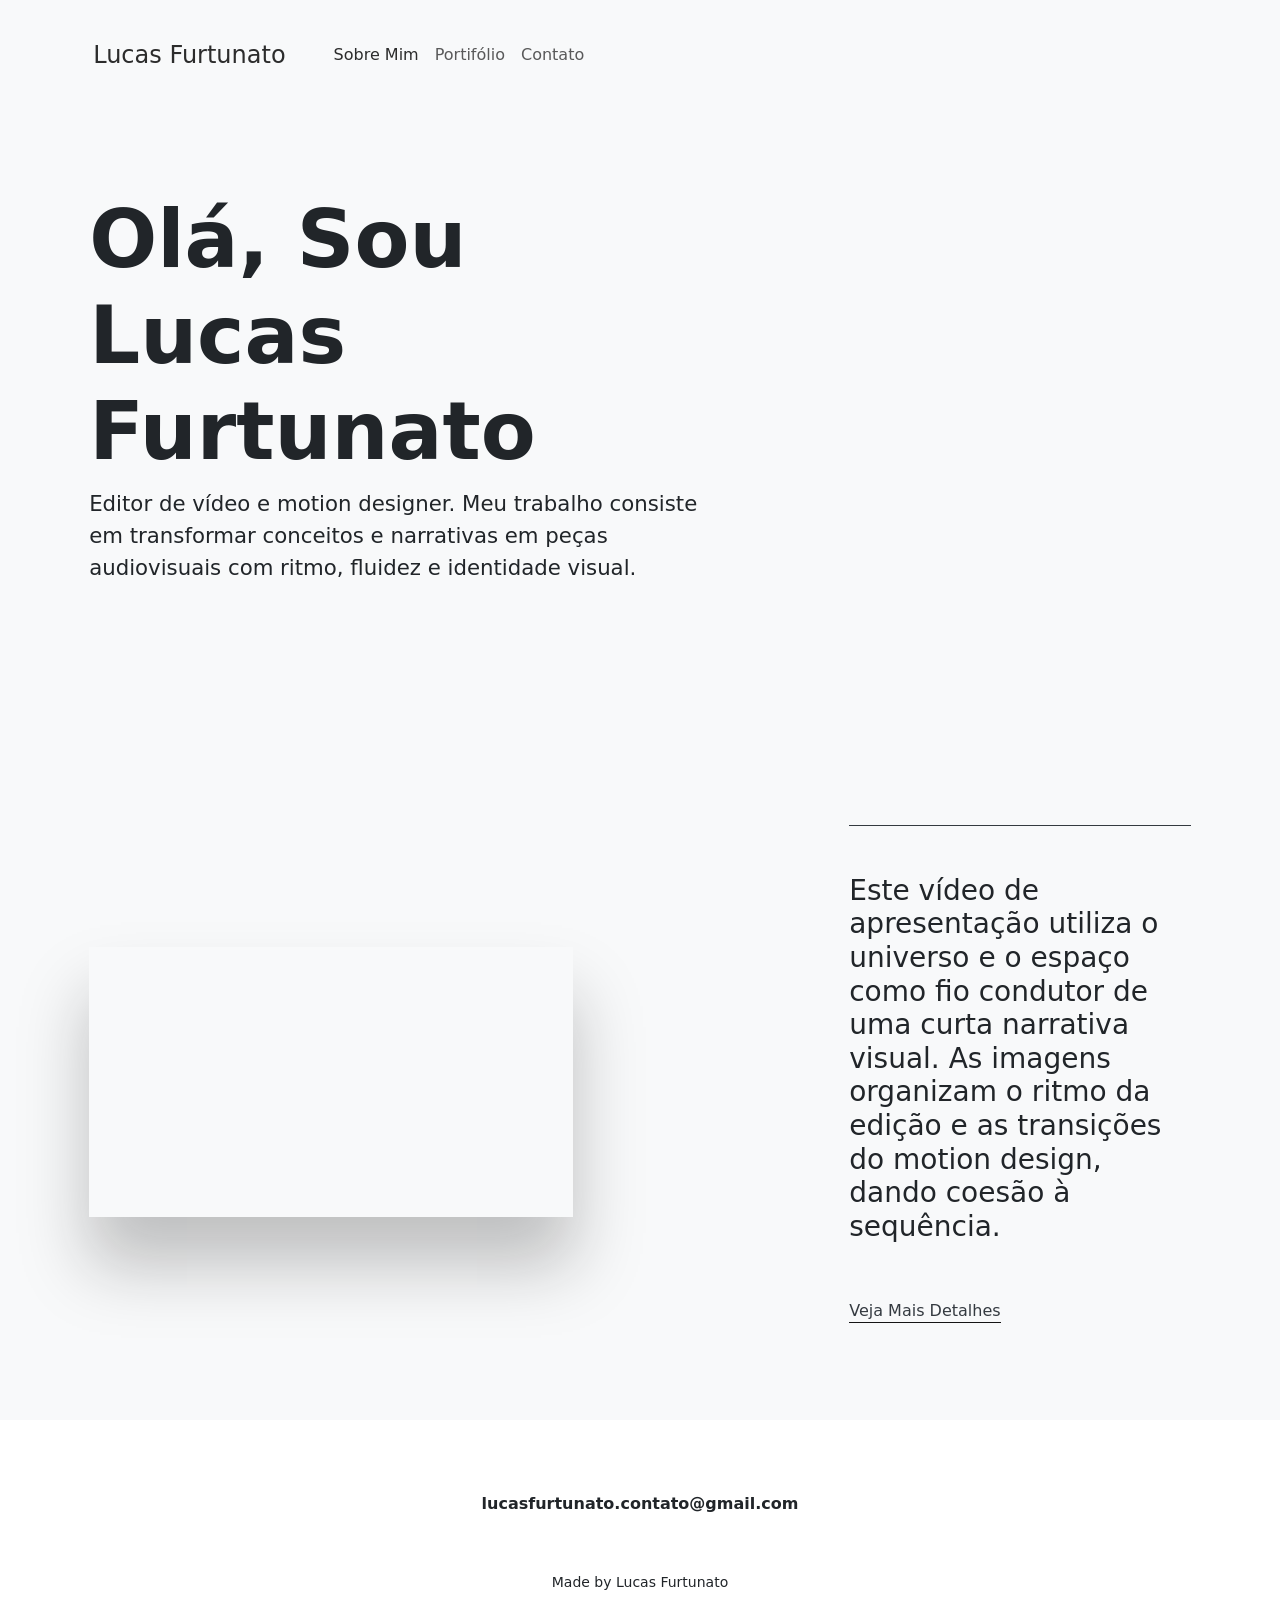
==== commit 93f9c9b4: "Change "Made by"" ====
--- a/index.html
+++ b/index.html
@@ -53,7 +53,7 @@
 
     <nav id="navScroll" class="navbar navbar-expand-lg navbar-light fixed-top" tabindex="0">
         <div class="container">
-            <a class="navbar-brand pe-4 fs-4" href="/">
+            <a class="navbar-brand pe-4 fs-4" href="#">
                 <span class="ms-1 fw-bolder">Lucas Furtunato</span>
             </a>
 
@@ -118,7 +118,7 @@
     </main>
 
     <div class="container text-center py-3 small">
-      Made by Lucas Furtunato with <a href="https://templatedeck.com" class="link-fancy" target="_blank">templatedeck.com</a>
+      Made by Lucas Furtunato</a>
     </div>
 
     <script src="js/bootstrap/bootstrap.bundle.js"></script>
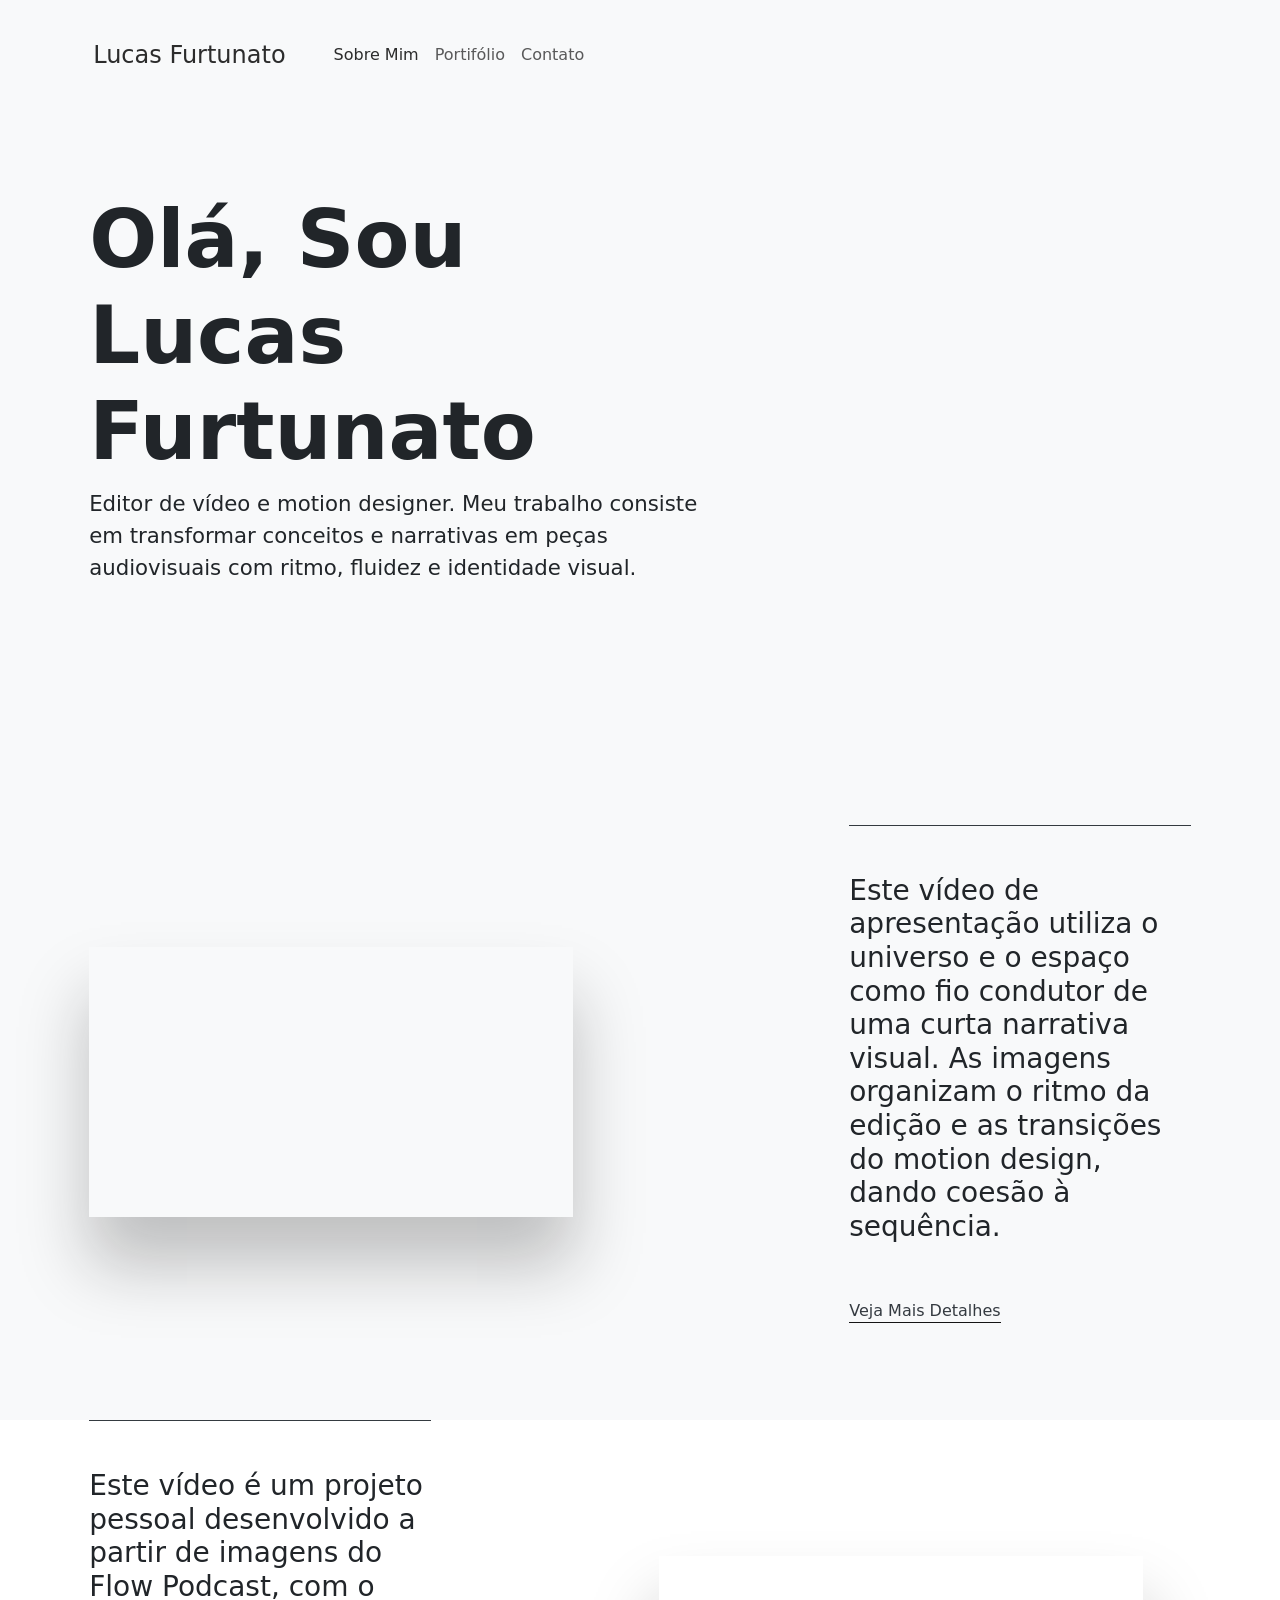
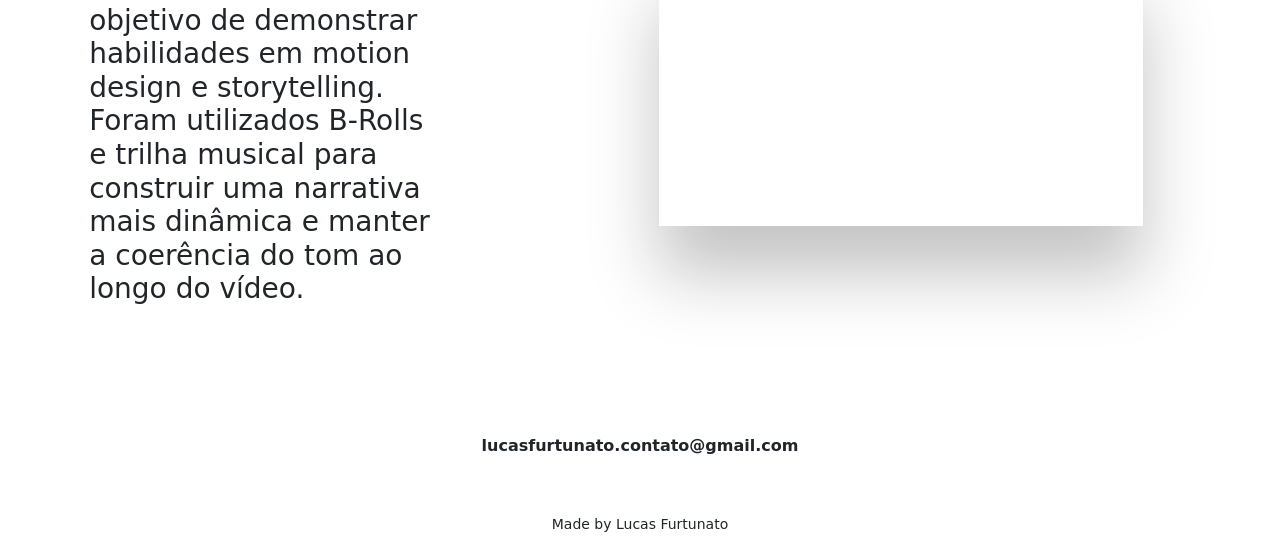
==== commit b73c8b0c: "video nicolelis" ====
--- a/index.html
+++ b/index.html
@@ -111,15 +111,33 @@
         </div>
       </div>
 
+      <div class="container">
+            
+          <div class="row d-flex justify-content-between align-items-center">
+            <div class="col-lg-4">
+              <h3 class="py-5 border-top border-dark" data-aos="fade-right">Este vídeo é um projeto pessoal desenvolvido a partir de imagens do Flow Podcast, com o objetivo de demonstrar habilidades em motion design e storytelling. Foram utilizados B-Rolls e trilha musical para construir uma narrativa mais dinâmica e manter a coerência do tom ao longo do vídeo.</h3>
+            </div>
+            <div class="col-lg-6">
+              <div class="row gx-5 d-flex">
+                <div class="col-md-11">
+                    <div class="shadow ratio rounded overflow-hidden align-self-end" data-aos="fade-left" style="--bs-aspect-ratio: 56%;">
+                      <iframe src="https://www.youtube.com/embed/JyLZyIphcA8?si=LmWOuhsxb36vzH25" title="YouTube video player" frameborder="0" allow="accelerometer; autoplay; clipboard-write; encrypted-media; gyroscope; picture-in-picture; web-share" referrerpolicy="strict-origin-when-cross-origin" allowfullscreen></iframe>
+                    </div>
+                </div>
+              </div>
+            </div>
+            
+          </div>
+        </div>
+      </div>
+
       <!-- Contato -->
       <div class="mt-5 py-4" id="contato">
           <p class="text-center"><span class="fw-bold">lucasfurtunato.contato@gmail.com</span></p>
       </div>
     </main>
 
-    <div class="container text-center py-3 small">
-      Made by Lucas Furtunato</a>
-    </div>
+    <div class="container text-center py-3 small">Made by Lucas Furtunato</div>
 
     <script src="js/bootstrap/bootstrap.bundle.js"></script>
 
